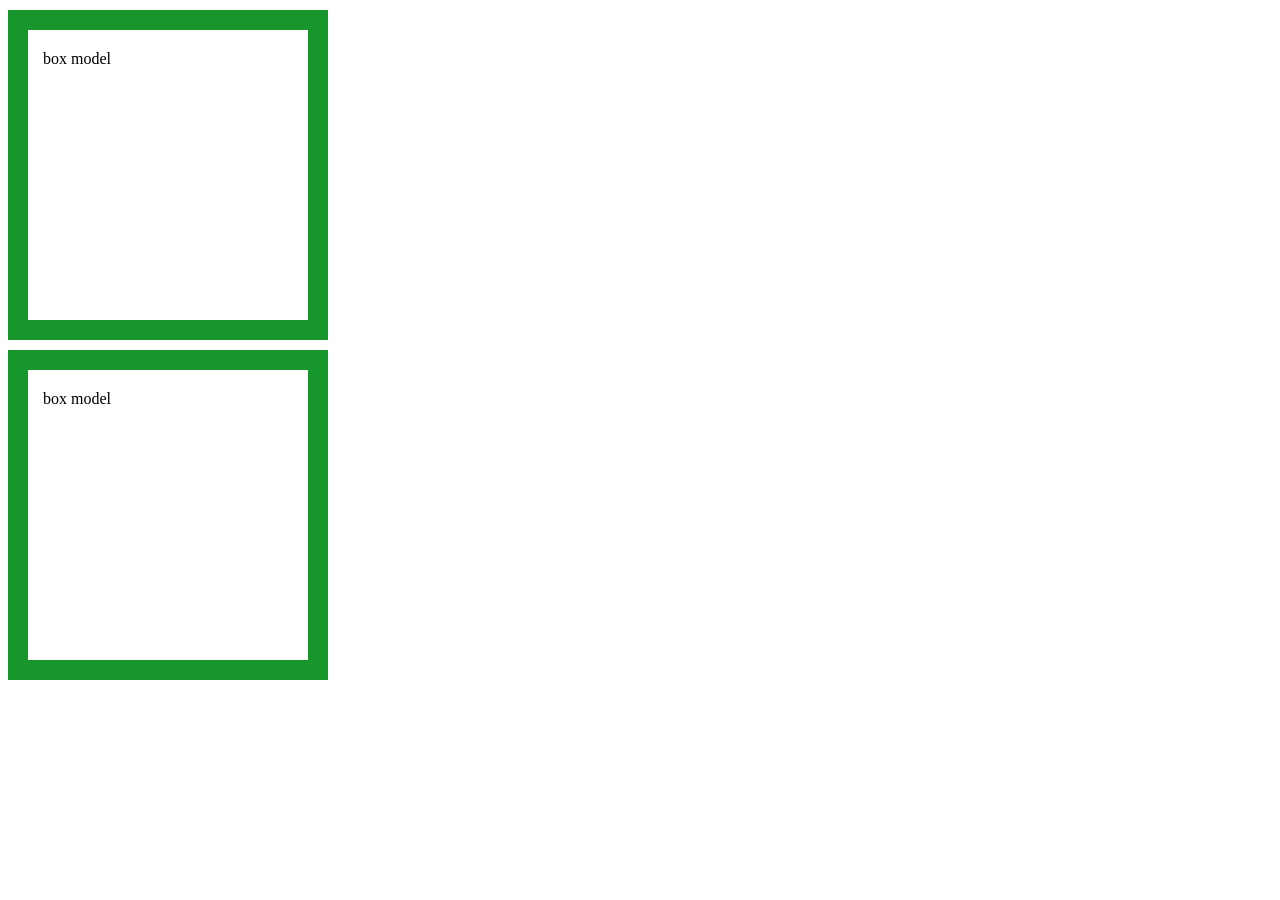
==== index.html @ b976aaac "boxmodel" ====
<!DOCTYPE html>
<html lang="en">
<head>
    <meta charset="UTF-8">
    <meta name="viewport" content="width=device-width, initial-scale=1.0">
    <title>box model to css</title>
    <link rel="stylesheet" href="style.css">
</head>
<body>
     
         <div class="box1">box model</div>
         <div class="box2">box model</div>
  
</body>
</html>
---- style.css ----
*{    /* body */
    margin: 0;
    padding: 0;
}

#box2{
    padding-bottom: 50px;
    
}
div{
    border: 20px solid #17962c;
    padding: 20px 15px 20px 15px ;
    /* padding-top: 20px;
    padding-right: 15px;
    padding-bottom: 20px;
    padding-left: 15px; */
    margin: 10px 8px 10px 8px;
    /* margin-top: auto;
    margin-right: auto;
    margin-bottom: auto;
    margin-left: auto;
    */
    width: 250px;
    height: 250px;
}
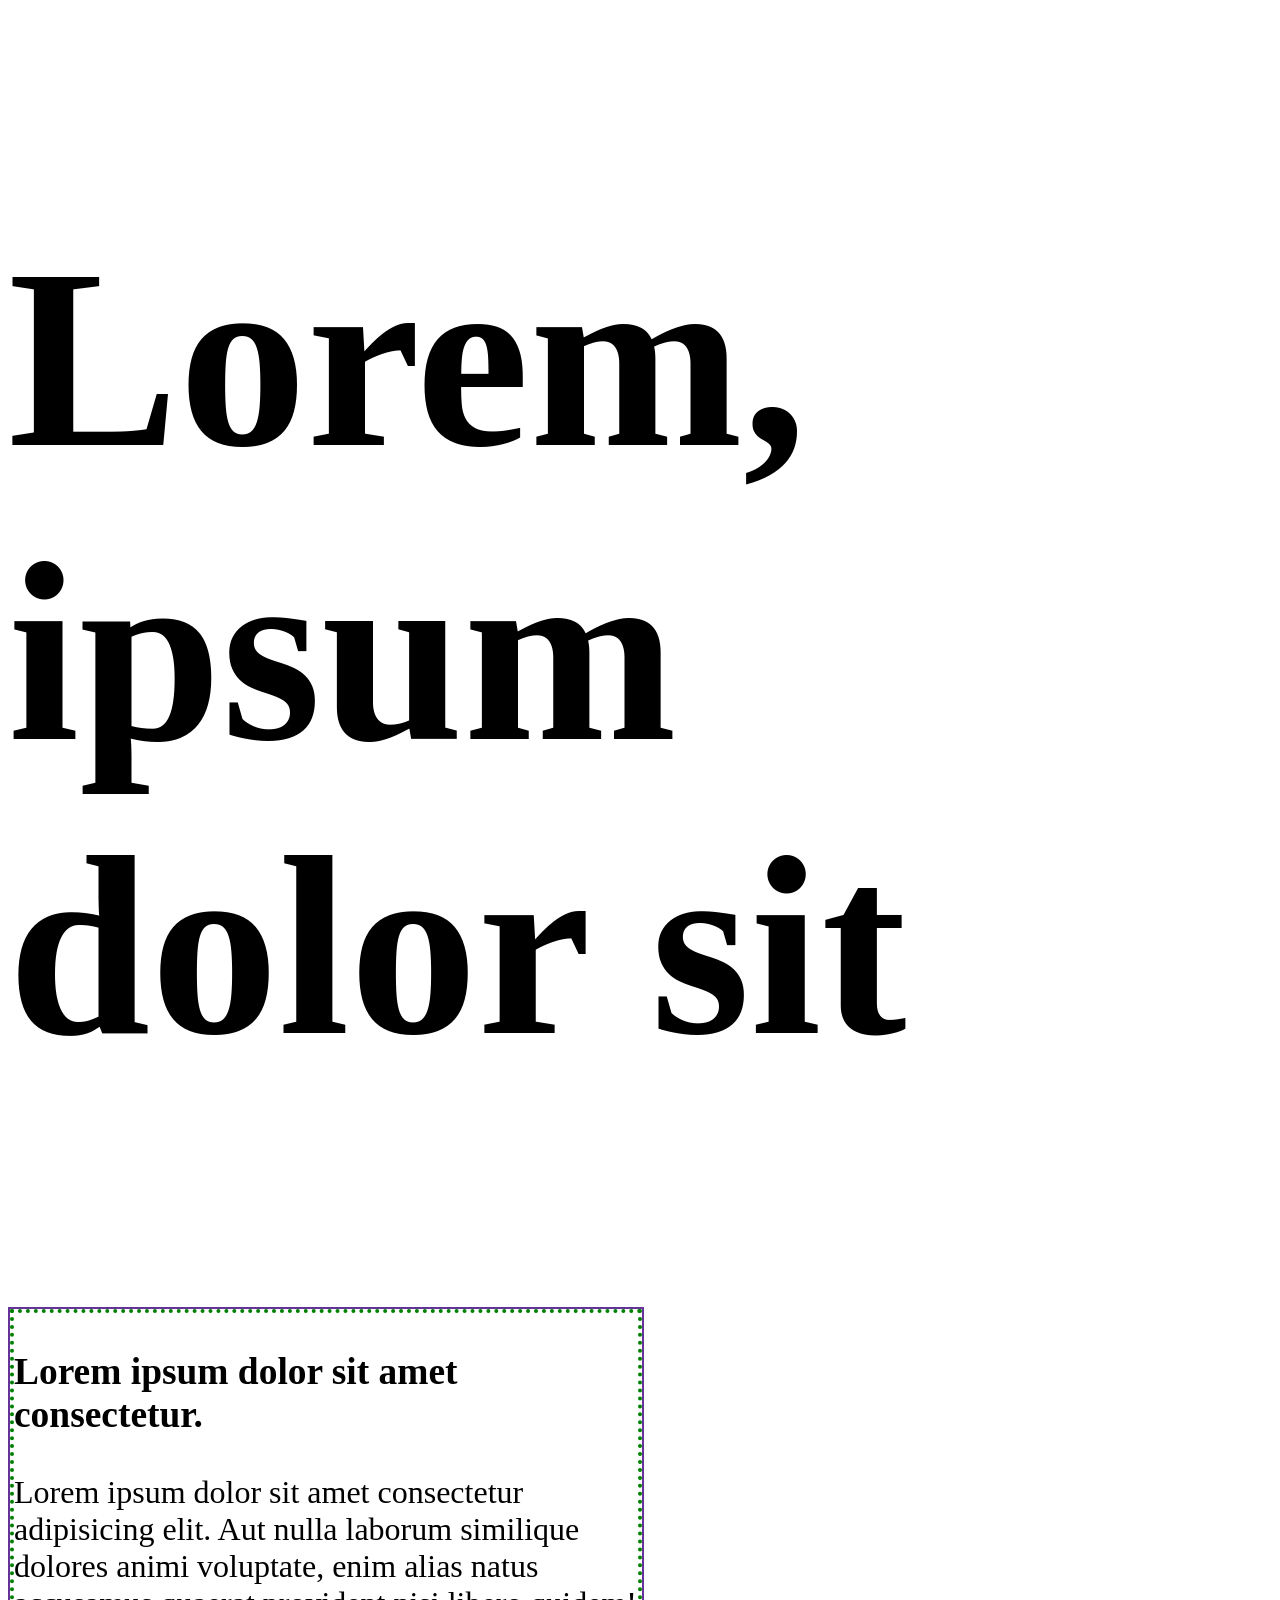
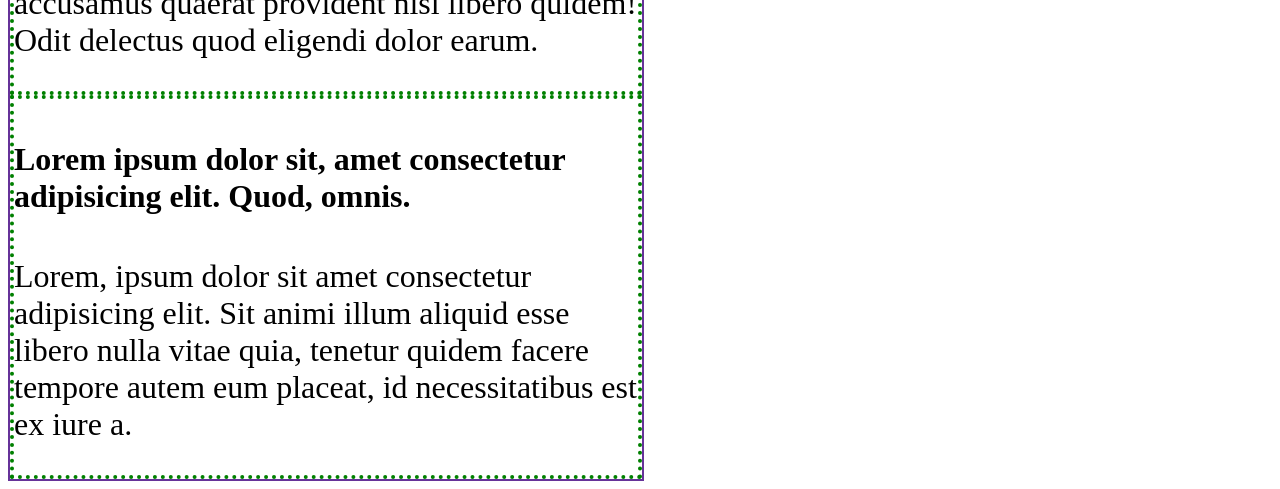
==== commit 41e144a2: "Add files via upload" ====
--- a/index.html
+++ b/index.html
@@ -3,13 +3,32 @@
 <head>
     <meta charset="UTF-8">
     <meta name="viewport" content="width=device-width, initial-scale=1.0">
-    <title>box model to css</title>
+    <title>unit to css </title>
     <link rel="stylesheet" href="style.css">
 </head>
 <body>
-     
-         <div class="box1">box model</div>
-         <div class="box2">box model</div>
-  
+    <header>
+        <h2>Lorem, ipsum dolor sit </h2>
+    </header>
+    <main>
+        <section>
+            <h3>Lorem ipsum dolor sit amet consectetur.</h3>
+            <p>Lorem ipsum dolor sit amet consectetur adipisicing elit. Aut 
+                nulla laborum similique dolores animi voluptate, enim alias
+                 natus accusamus quaerat provident nisi libero quidem! Odit 
+                 delectus quod eligendi dolor earum.</p>
+        </section>
+        <section>
+            <h4>
+                Lorem ipsum dolor sit, amet consectetur adipisicing elit. Quod, omnis.
+            </h4>
+            <p>
+                Lorem, ipsum dolor sit amet consectetur adipisicing elit. Sit 
+                animi illum aliquid esse libero nulla vitae quia, tenetur quidem
+                 facere tempore autem eum placeat, id necessitatibus est ex iure a.
+            </p>
+        </section>
+    </main>
+    
 </body>
 </html>
--- a/style.css
+++ b/style.css
@@ -1,25 +1,29 @@
-*{    /* body */
-    margin: 0;
-    padding: 0;
+main{
+    border: 2px solid rebeccapurple;
+      /* border-radius: 5px; */
+      width: 50%;
+      /* %, vw(view width) , vh(view width) , px (pixxels) em, rem  */
+
+      /* width: 50vw; */
 }
 
-#box2{
-    padding-bottom: 50px;
-    
+/* html {
+    font-size: 1em;
+} */
+section{
+    border: 4px dotted green;
+    /* height: 150vh; */
+    width: 70;
 }
-div{
-    border: 20px solid #17962c;
-    padding: 20px 15px 20px 15px ;
-    /* padding-top: 20px;
-    padding-right: 15px;
-    padding-bottom: 20px;
-    padding-left: 15px; */
-    margin: 10px 8px 10px 8px;
-    /* margin-top: auto;
-    margin-right: auto;
-    margin-bottom: auto;
-    margin-left: auto;
-    */
-    width: 250px;
-    height: 250px;
+
+body{
+    font-size: 2em;
+}
+header{
+    font-size: 2em;
+}
+
+h2{
+    /* font-size: 30px; */
+    font-size: 4em;
 }
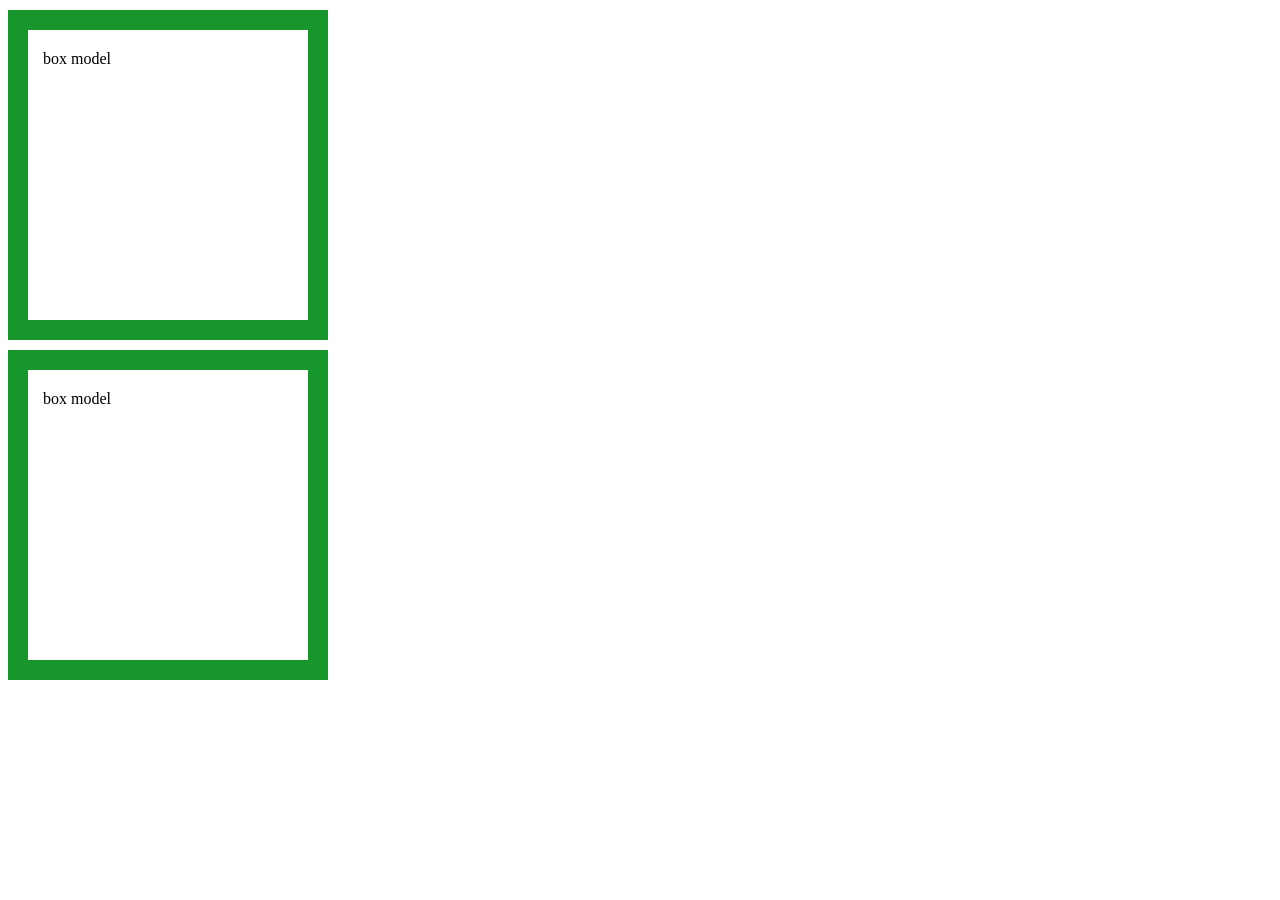
==== commit 3f266f6a: "Add files via upload" ====
--- a/index.html
+++ b/index.html
@@ -3,32 +3,13 @@
 <head>
     <meta charset="UTF-8">
     <meta name="viewport" content="width=device-width, initial-scale=1.0">
-    <title>unit to css </title>
+    <title>box model to css</title>
     <link rel="stylesheet" href="style.css">
 </head>
 <body>
-    <header>
-        <h2>Lorem, ipsum dolor sit </h2>
-    </header>
-    <main>
-        <section>
-            <h3>Lorem ipsum dolor sit amet consectetur.</h3>
-            <p>Lorem ipsum dolor sit amet consectetur adipisicing elit. Aut 
-                nulla laborum similique dolores animi voluptate, enim alias
-                 natus accusamus quaerat provident nisi libero quidem! Odit 
-                 delectus quod eligendi dolor earum.</p>
-        </section>
-        <section>
-            <h4>
-                Lorem ipsum dolor sit, amet consectetur adipisicing elit. Quod, omnis.
-            </h4>
-            <p>
-                Lorem, ipsum dolor sit amet consectetur adipisicing elit. Sit 
-                animi illum aliquid esse libero nulla vitae quia, tenetur quidem
-                 facere tempore autem eum placeat, id necessitatibus est ex iure a.
-            </p>
-        </section>
-    </main>
-    
+     
+         <div class="box1">box model</div>
+         <div class="box2">box model</div>
+  
 </body>
 </html>
--- a/style.css
+++ b/style.css
@@ -1,29 +1,25 @@
-main{
-    border: 2px solid rebeccapurple;
-      /* border-radius: 5px; */
-      width: 50%;
-      /* %, vw(view width) , vh(view width) , px (pixxels) em, rem  */
-
-      /* width: 50vw; */
+*{    /* body */
+    margin: 0;
+    padding: 0;
 }
 
-/* html {
-    font-size: 1em;
-} */
-section{
-    border: 4px dotted green;
-    /* height: 150vh; */
-    width: 70;
+#box2{
+    padding-bottom: 50px;
+    
 }
-
-body{
-    font-size: 2em;
-}
-header{
-    font-size: 2em;
-}
-
-h2{
-    /* font-size: 30px; */
-    font-size: 4em;
+div{
+    border: 20px solid #17962c;
+    padding: 20px 15px 20px 15px ;
+    /* padding-top: 20px;
+    padding-right: 15px;
+    padding-bottom: 20px;
+    padding-left: 15px; */
+    margin: 10px 8px 10px 8px;
+    /* margin-top: auto;
+    margin-right: auto;
+    margin-bottom: auto;
+    margin-left: auto;
+    */
+    width: 250px;
+    height: 250px;
 }
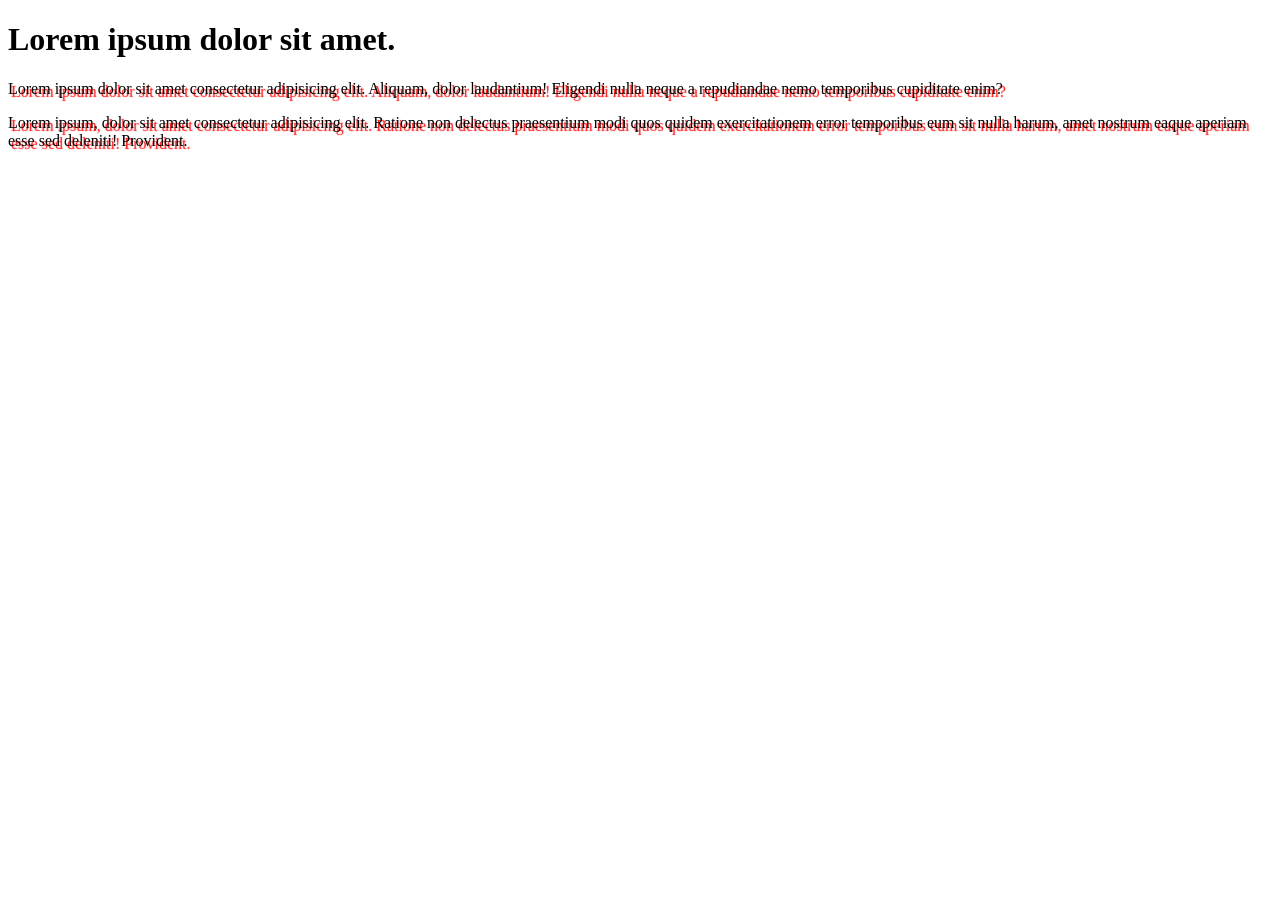
==== commit 0ee5c3eb: "Add files via upload" ====
--- a/index.html
+++ b/index.html
@@ -3,13 +3,21 @@
 <head>
     <meta charset="UTF-8">
     <meta name="viewport" content="width=device-width, initial-scale=1.0">
-    <title>box model to css</title>
+    <title>text and font in css</title>
     <link rel="stylesheet" href="style.css">
 </head>
 <body>
-     
-         <div class="box1">box model</div>
-         <div class="box2">box model</div>
-  
+    <h1>Lorem ipsum dolor sit amet.</h1>
+    <p>Lorem ipsum dolor sit amet consectetur adipisicing elit. 
+        Aliquam, dolor laudantium! Eligendi nulla neque a repudiandae 
+        nemo temporibus cupiditate enim?
+    </p>
+    <p>
+        Lorem ipsum, dolor sit amet consectetur adipisicing elit.
+         Ratione non delectus praesentium modi quos quidem exercitationem
+          error temporibus eum sit nulla harum, amet nostrum eaque aperiam
+           esse sed deleniti! Provident.
+    </p>
+
 </body>
 </html>
--- a/style.css
+++ b/style.css
@@ -1,25 +1,20 @@
-*{    /* body */
-    margin: 0;
-    padding: 0;
+h1{
+    /* color: brown;
+    background-color: green;
+    text-decoration: underline;
+    text-decoration-style: wavy;
+    text-decoration-color: red; */
+     font-size: 'times new roman' curive;
 }
 
-#box2{
-    padding-bottom: 50px;
-    
-}
-div{
-    border: 20px solid #17962c;
-    padding: 20px 15px 20px 15px ;
-    /* padding-top: 20px;
-    padding-right: 15px;
-    padding-bottom: 20px;
-    padding-left: 15px; */
-    margin: 10px 8px 10px 8px;
-    /* margin-top: auto;
-    margin-right: auto;
-    margin-bottom: auto;
-    margin-left: auto;
-    */
-    width: 250px;
-    height: 250px;
+p{
+    /* text-align: justify;
+    text-indent: 80px;
+    text-align: justify;
+    text-indent: 80px;
+    line-height: 1.2rem;
+    word-spacing: 10px;
+    color: transparent;*/
+    text-shadow: 3px 3px 1px red;
+ 
 }
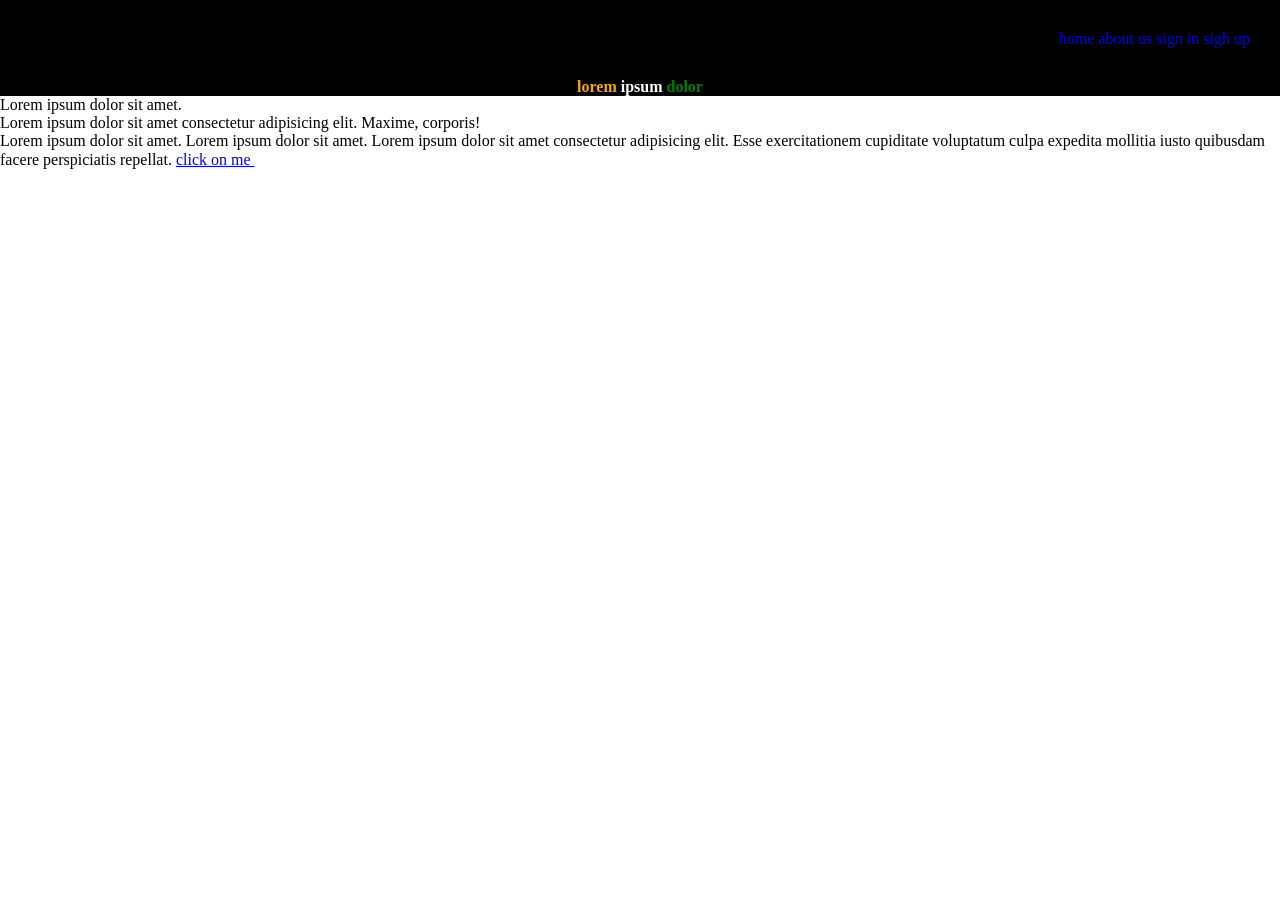
==== commit a42ebed5: "display in css" ====
--- a/index.html
+++ b/index.html
@@ -3,21 +3,40 @@
 <head>
     <meta charset="UTF-8">
     <meta name="viewport" content="width=device-width, initial-scale=1.0">
-    <title>text and font in css</title>
+    <title>display in css</title>
     <link rel="stylesheet" href="style.css">
 </head>
 <body>
-    <h1>Lorem ipsum dolor sit amet.</h1>
-    <p>Lorem ipsum dolor sit amet consectetur adipisicing elit. 
-        Aliquam, dolor laudantium! Eligendi nulla neque a repudiandae 
-        nemo temporibus cupiditate enim?
-    </p>
-    <p>
-        Lorem ipsum, dolor sit amet consectetur adipisicing elit.
-         Ratione non delectus praesentium modi quos quidem exercitationem
-          error temporibus eum sit nulla harum, amet nostrum eaque aperiam
-           esse sed deleniti! Provident.
-    </p>
+    <!-- >>inline(span, a)
+         >>block(p, h1-h6, div, form, ul, ol, ;li)
+         >>inline-block(img)
+         >>none 
+         >>flex
+         >>grid-->
+    <nav>
+        <ul>
+            <li><a href="#">home</a></li>
+            <li><a href="#">about us</a></li>
+            <li><a href="#">sign in </a></li>
+            <li><a href="#">sigh up</a></li>
+        </ul>
+    </nav>
+   
+         <h4 style="background-color: black;">
+         <span style="color: orange;">lorem</span>
+         <span style="color:white ;">ipsum</span>
+         <span style="color: green ;">dolor</span>
+         </h4>
 
+     <P>Lorem ipsum dolor sit amet.</P>
+     <p>Lorem ipsum dolor sit amet consectetur adipisicing elit. Maxime, corporis!</p>
+     
+     <span>Lorem ipsum dolor sit amet.</span>
+     <span>Lorem ipsum dolor sit amet.</span>
+     <span>Lorem ipsum dolor sit amet consectetur adipisicing elit. Esse exercitationem cupiditate voluptatum culpa expedita mollitia iusto quibusdam facere
+         perspiciatis repellat.</span>
+
+         <a href="#">click on me </a>
+         <img src="https://encrypted-tbn3.gstatic.com/shopping?q=tbn:ANd9GcTtka2bIY0deYUrbunjrTzUfgSE8QB1KBvwVsEuZNY7obZPNRtrLDMXvcHGJs_mHlbYKbbfalPqrFdqMcckugTk0v1UKjcnDo92RFcINVUMNPlC85c9SfWTag" alt="">
 </body>
-</html>+</html> 
--- a/style.css
+++ b/style.css
@@ -1,20 +1,42 @@
-h1{
-    /* color: brown;
-    background-color: green;
-    text-decoration: underline;
-    text-decoration-style: wavy;
-    text-decoration-color: red; */
-     font-size: 'times new roman' curive;
+*{
+    /* border: 1px solid green; */
+    margin: 0;
+    padding: 0;
+    box-sizing: border-box;
+}
+p{
+   /* width: 60%; */
+   display: block;
+}
+/* a{
+    width: 60%;
+    display: block;
+    height: 125px;
+} */
+ h4{
+    text-align: center;
+ }
+img{
+    height: 15px;
+    width: 20px;
+    display: inline-block;
+}
+ul{
+  list-style: none;
+  text-align: right;
+  background-color: black;
+  padding: 30px;
 }
 
-p{
-    /* text-align: justify;
-    text-indent: 80px;
-    text-align: justify;
-    text-indent: 80px;
-    line-height: 1.2rem;
-    word-spacing: 10px;
-    color: transparent;*/
-    text-shadow: 3px 3px 1px red;
- 
-}+ul > li > a {
+    /* color: white; */
+    text-decoration: none;
+}
+
+li{
+    display: inline-block;
+    
+}
+li>a:hover{
+    color: aliceblue;
+}
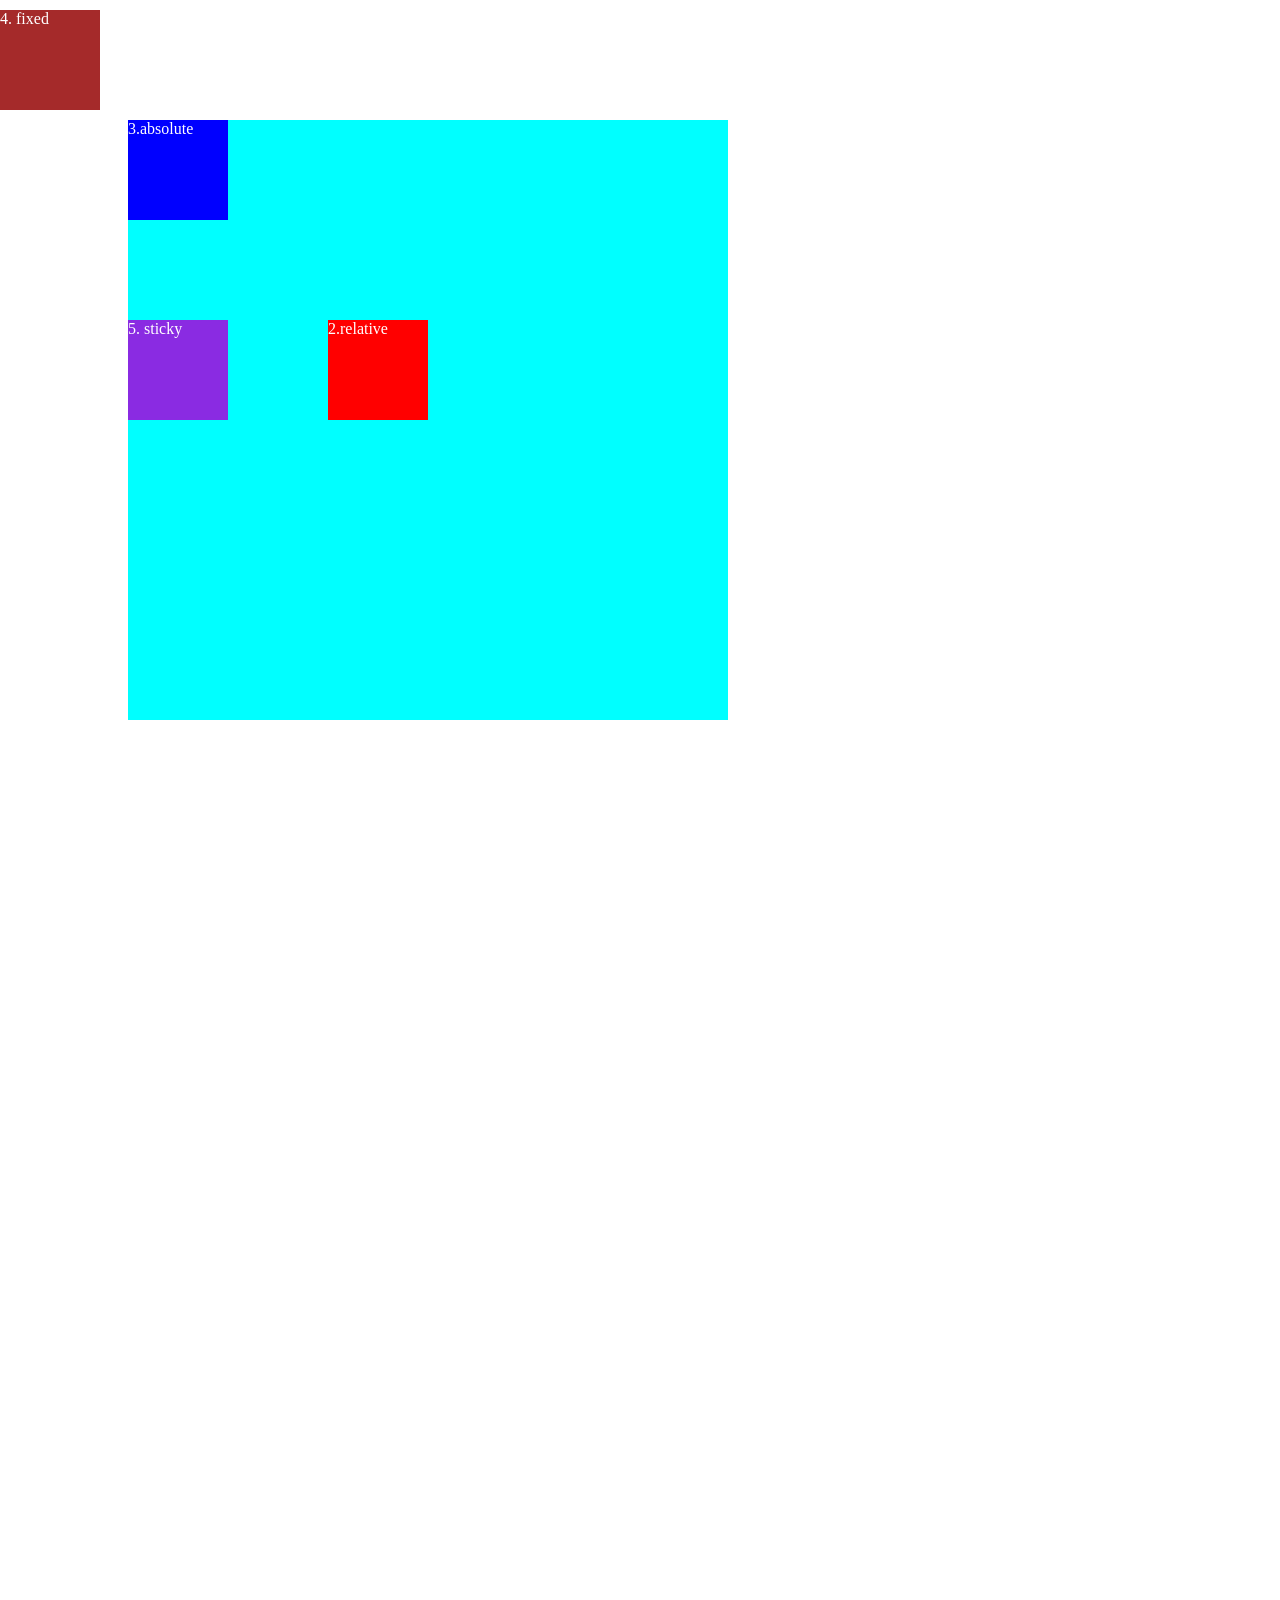
==== commit f3909379: "position in css" ====
--- a/index.html
+++ b/index.html
@@ -3,40 +3,17 @@
 <head>
     <meta charset="UTF-8">
     <meta name="viewport" content="width=device-width, initial-scale=1.0">
-    <title>display in css</title>
+    <title>position in css</title>
     <link rel="stylesheet" href="style.css">
 </head>
 <body>
-    <!-- >>inline(span, a)
-         >>block(p, h1-h6, div, form, ul, ol, ;li)
-         >>inline-block(img)
-         >>none 
-         >>flex
-         >>grid-->
-    <nav>
-        <ul>
-            <li><a href="#">home</a></li>
-            <li><a href="#">about us</a></li>
-            <li><a href="#">sign in </a></li>
-            <li><a href="#">sigh up</a></li>
-        </ul>
-    </nav>
-   
-         <h4 style="background-color: black;">
-         <span style="color: orange;">lorem</span>
-         <span style="color:white ;">ipsum</span>
-         <span style="color: green ;">dolor</span>
-         </h4>
-
-     <P>Lorem ipsum dolor sit amet.</P>
-     <p>Lorem ipsum dolor sit amet consectetur adipisicing elit. Maxime, corporis!</p>
-     
-     <span>Lorem ipsum dolor sit amet.</span>
-     <span>Lorem ipsum dolor sit amet.</span>
-     <span>Lorem ipsum dolor sit amet consectetur adipisicing elit. Esse exercitationem cupiditate voluptatum culpa expedita mollitia iusto quibusdam facere
-         perspiciatis repellat.</span>
-
-         <a href="#">click on me </a>
-         <img src="https://encrypted-tbn3.gstatic.com/shopping?q=tbn:ANd9GcTtka2bIY0deYUrbunjrTzUfgSE8QB1KBvwVsEuZNY7obZPNRtrLDMXvcHGJs_mHlbYKbbfalPqrFdqMcckugTk0v1UKjcnDo92RFcINVUMNPlC85c9SfWTag" alt="">
+    <div class="containar">
+        <div class="box static">1. static</div>
+        <div class="box rel">2.relative</div>
+        <div class="box abs">3.absolute</div>
+        <div class="box fix">4. fixed</div>
+        <div class="box sti">5. sticky</div>
+    </div>
+    <div class="blankspace"></div>
 </body>
-</html> +</html>
--- a/style.css
+++ b/style.css
@@ -1,42 +1,57 @@
-*{
-    /* border: 1px solid green; */
-    margin: 0;
-    padding: 0;
-    box-sizing: border-box;
-}
-p{
-   /* width: 60%; */
-   display: block;
-}
-/* a{
-    width: 60%;
-    display: block;
-    height: 125px;
-} */
- h4{
-    text-align: center;
- }
-img{
-    height: 15px;
-    width: 20px;
-    display: inline-block;
-}
-ul{
-  list-style: none;
-  text-align: right;
-  background-color: black;
-  padding: 30px;
+.containar{
+    width: 600px;
+    height: 600px;
+    background-color: aqua;
+    margin: 120px;
+    position: relative;
 }
 
-ul > li > a {
-    /* color: white; */
-    text-decoration: none;
+.box{
+    color: white;
+    width: 100px;
+    height: 100px;
+
+}
+ 
+.static{
+    position: static;
+    background-color: greenyellow;
+
 }
 
-li{
-    display: inline-block;
-    
+.rel{
+    position: relative;
+    background-color: red;
+    /* top: 50px;
+    left: -100px;
+    right: 100px; */
+    top: 100px;
+    left: 200px;
 }
-li>a:hover{
-    color: aliceblue;
+
+.abs{
+    background-color: blue;
+    position: absolute;
+    top: 0;
+    left: 0;
 }
+.fix{
+    background-color: brown;
+    /* z-index: 5; */
+    position: fixed;
+    top: 10px;
+    left: 0;
+    z-index: 3;
+
+
+}
+
+.sti{
+    background-color: blueviolet;
+    position: sticky;
+    top: 300px;
+}
+
+.blankspace{
+    height: 400vh;
+}
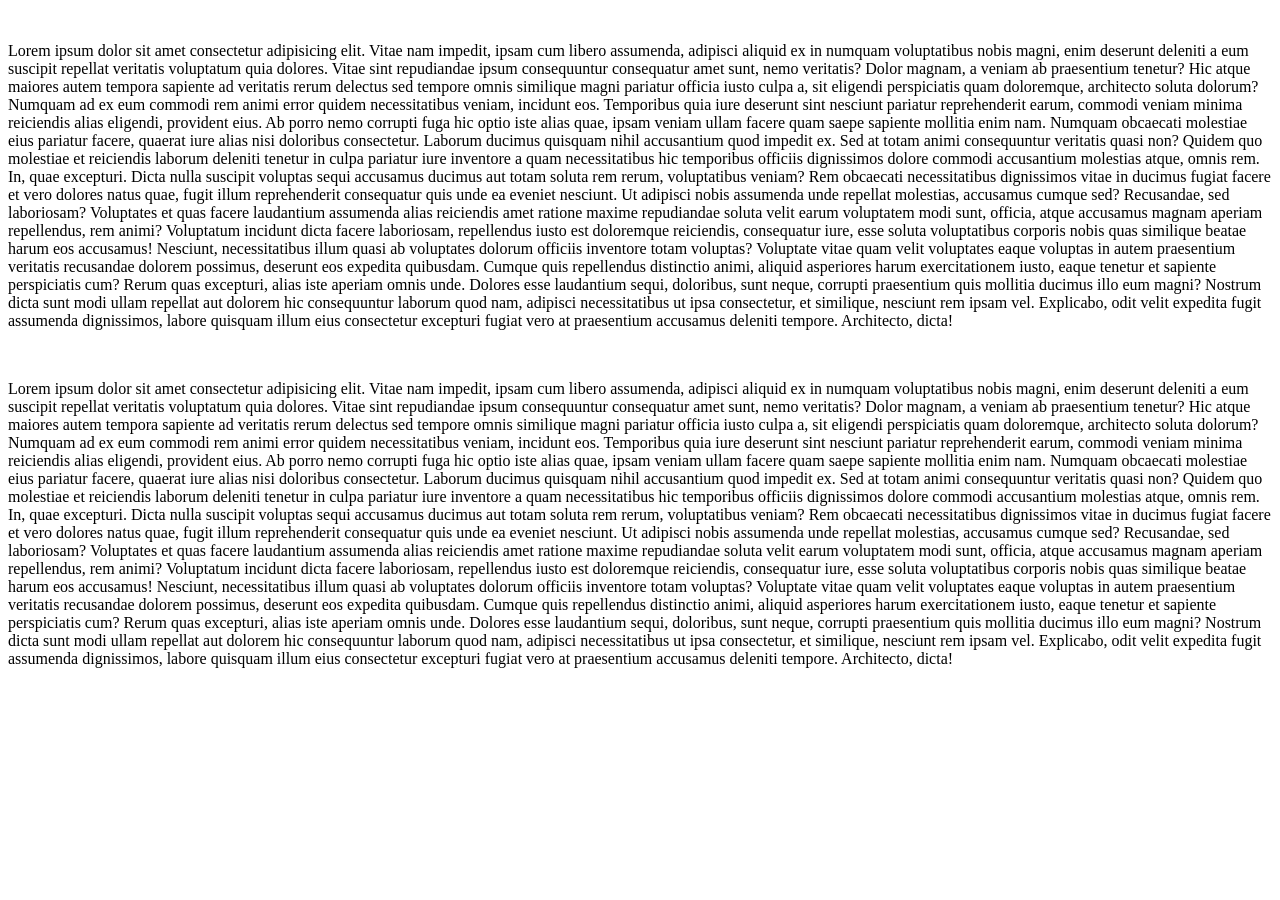
==== commit 8f40839b: "Add files via upload" ====
--- a/index.html
+++ b/index.html
@@ -3,17 +3,19 @@
 <head>
     <meta charset="UTF-8">
     <meta name="viewport" content="width=device-width, initial-scale=1.0">
-    <title>position in css</title>
-    <link rel="stylesheet" href="style.css">
+    <title>overflow, float and clear in css</title>
 </head>
 <body>
-    <div class="containar">
-        <div class="box static">1. static</div>
-        <div class="box rel">2.relative</div>
-        <div class="box abs">3.absolute</div>
-        <div class="box fix">4. fixed</div>
-        <div class="box sti">5. sticky</div>
-    </div>
-    <div class="blankspace"></div>
+    <!-- overflow: visible, (default), hidden, scroll, auto   -->
+     <!-- float: left, right, none, inherit -->
+      <!-- clear: left, right, both, none , inherit -->
+    <div class="container"></div>
+      <div class="subcontainer">
+       <img class="img1" src="https://img.freepik.com/free-vector/illustration-gallery-icon_53876-27002.jpg" alt="">
+       <p>Lorem ipsum dolor sit amet consectetur adipisicing elit. Vitae nam impedit, ipsam cum libero assumenda, adipisci aliquid ex in numquam voluptatibus nobis magni, enim deserunt deleniti a eum suscipit repellat veritatis voluptatum quia dolores. Vitae sint repudiandae ipsum consequuntur consequatur amet sunt, nemo veritatis? Dolor magnam, a veniam ab praesentium tenetur? Hic atque maiores autem tempora sapiente ad veritatis rerum delectus sed tempore omnis similique magni pariatur officia iusto culpa a, sit eligendi perspiciatis quam doloremque, architecto soluta dolorum? Numquam ad ex eum commodi rem animi error quidem necessitatibus veniam, incidunt eos. Temporibus quia iure deserunt sint nesciunt pariatur reprehenderit earum, commodi veniam minima reiciendis alias eligendi, provident eius. Ab porro nemo corrupti fuga hic optio iste alias quae, ipsam veniam ullam facere quam saepe sapiente mollitia enim nam. Numquam obcaecati molestiae eius pariatur facere, quaerat iure alias nisi doloribus consectetur. Laborum ducimus quisquam nihil accusantium quod impedit ex. Sed at totam animi consequuntur veritatis quasi non? Quidem quo molestiae et reiciendis laborum deleniti tenetur in culpa pariatur iure inventore a quam necessitatibus hic temporibus officiis dignissimos dolore commodi accusantium molestias atque, omnis rem. In, quae excepturi. Dicta nulla suscipit voluptas sequi accusamus ducimus aut totam soluta rem rerum, voluptatibus veniam? Rem obcaecati necessitatibus dignissimos vitae in ducimus fugiat facere et vero dolores natus quae, fugit illum reprehenderit consequatur quis unde ea eveniet nesciunt. Ut adipisci nobis assumenda unde repellat molestias, accusamus cumque sed? Recusandae, sed laboriosam? Voluptates et quas facere laudantium assumenda alias reiciendis amet ratione maxime repudiandae soluta velit earum voluptatem modi sunt, officia, atque accusamus magnam aperiam repellendus, rem animi? Voluptatum incidunt dicta facere laboriosam, repellendus iusto est doloremque reiciendis, consequatur iure, esse soluta voluptatibus corporis nobis quas similique beatae harum eos accusamus! Nesciunt, necessitatibus illum quasi ab voluptates dolorum officiis inventore totam voluptas? Voluptate vitae quam velit voluptates eaque voluptas in autem praesentium veritatis recusandae dolorem possimus, deserunt eos expedita quibusdam. Cumque quis repellendus distinctio animi, aliquid asperiores harum exercitationem iusto, eaque tenetur et sapiente perspiciatis cum? Rerum quas excepturi, alias iste aperiam omnis unde. Dolores esse laudantium sequi, doloribus, sunt neque, corrupti praesentium quis mollitia ducimus illo eum magni? Nostrum dicta sunt modi ullam repellat aut dolorem hic consequuntur laborum quod nam, adipisci necessitatibus ut ipsa consectetur, et similique, nesciunt rem ipsam vel. Explicabo, odit velit expedita fugit assumenda dignissimos, labore quisquam illum eius consectetur excepturi fugiat vero at praesentium accusamus deleniti tempore. Architecto, dicta!</p>
+      </div>
+       <img class="img2" src="https://img.freepik.com/free-vector/illustration-gallery-icon_53876-27002.jpg" alt="">
+       <p>Lorem ipsum dolor sit amet consectetur adipisicing elit. Vitae nam impedit, ipsam cum libero assumenda, adipisci aliquid ex in numquam voluptatibus nobis magni, enim deserunt deleniti a eum suscipit repellat veritatis voluptatum quia dolores. Vitae sint repudiandae ipsum consequuntur consequatur amet sunt, nemo veritatis? Dolor magnam, a veniam ab praesentium tenetur? Hic atque maiores autem tempora sapiente ad veritatis rerum delectus sed tempore omnis similique magni pariatur officia iusto culpa a, sit eligendi perspiciatis quam doloremque, architecto soluta dolorum? Numquam ad ex eum commodi rem animi error quidem necessitatibus veniam, incidunt eos. Temporibus quia iure deserunt sint nesciunt pariatur reprehenderit earum, commodi veniam minima reiciendis alias eligendi, provident eius. Ab porro nemo corrupti fuga hic optio iste alias quae, ipsam veniam ullam facere quam saepe sapiente mollitia enim nam. Numquam obcaecati molestiae eius pariatur facere, quaerat iure alias nisi doloribus consectetur. Laborum ducimus quisquam nihil accusantium quod impedit ex. Sed at totam animi consequuntur veritatis quasi non? Quidem quo molestiae et reiciendis laborum deleniti tenetur in culpa pariatur iure inventore a quam necessitatibus hic temporibus officiis dignissimos dolore commodi accusantium molestias atque, omnis rem. In, quae excepturi. Dicta nulla suscipit voluptas sequi accusamus ducimus aut totam soluta rem rerum, voluptatibus veniam? Rem obcaecati necessitatibus dignissimos vitae in ducimus fugiat facere et vero dolores natus quae, fugit illum reprehenderit consequatur quis unde ea eveniet nesciunt. Ut adipisci nobis assumenda unde repellat molestias, accusamus cumque sed? Recusandae, sed laboriosam? Voluptates et quas facere laudantium assumenda alias reiciendis amet ratione maxime repudiandae soluta velit earum voluptatem modi sunt, officia, atque accusamus magnam aperiam repellendus, rem animi? Voluptatum incidunt dicta facere laboriosam, repellendus iusto est doloremque reiciendis, consequatur iure, esse soluta voluptatibus corporis nobis quas similique beatae harum eos accusamus! Nesciunt, necessitatibus illum quasi ab voluptates dolorum officiis inventore totam voluptas? Voluptate vitae quam velit voluptates eaque voluptas in autem praesentium veritatis recusandae dolorem possimus, deserunt eos expedita quibusdam. Cumque quis repellendus distinctio animi, aliquid asperiores harum exercitationem iusto, eaque tenetur et sapiente perspiciatis cum? Rerum quas excepturi, alias iste aperiam omnis unde. Dolores esse laudantium sequi, doloribus, sunt neque, corrupti praesentium quis mollitia ducimus illo eum magni? Nostrum dicta sunt modi ullam repellat aut dolorem hic consequuntur laborum quod nam, adipisci necessitatibus ut ipsa consectetur, et similique, nesciunt rem ipsam vel. Explicabo, odit velit expedita fugit assumenda dignissimos, labore quisquam illum eius consectetur excepturi fugiat vero at praesentium accusamus deleniti tempore. Architecto, dicta!</p>
+      </div>
 </body>
 </html>
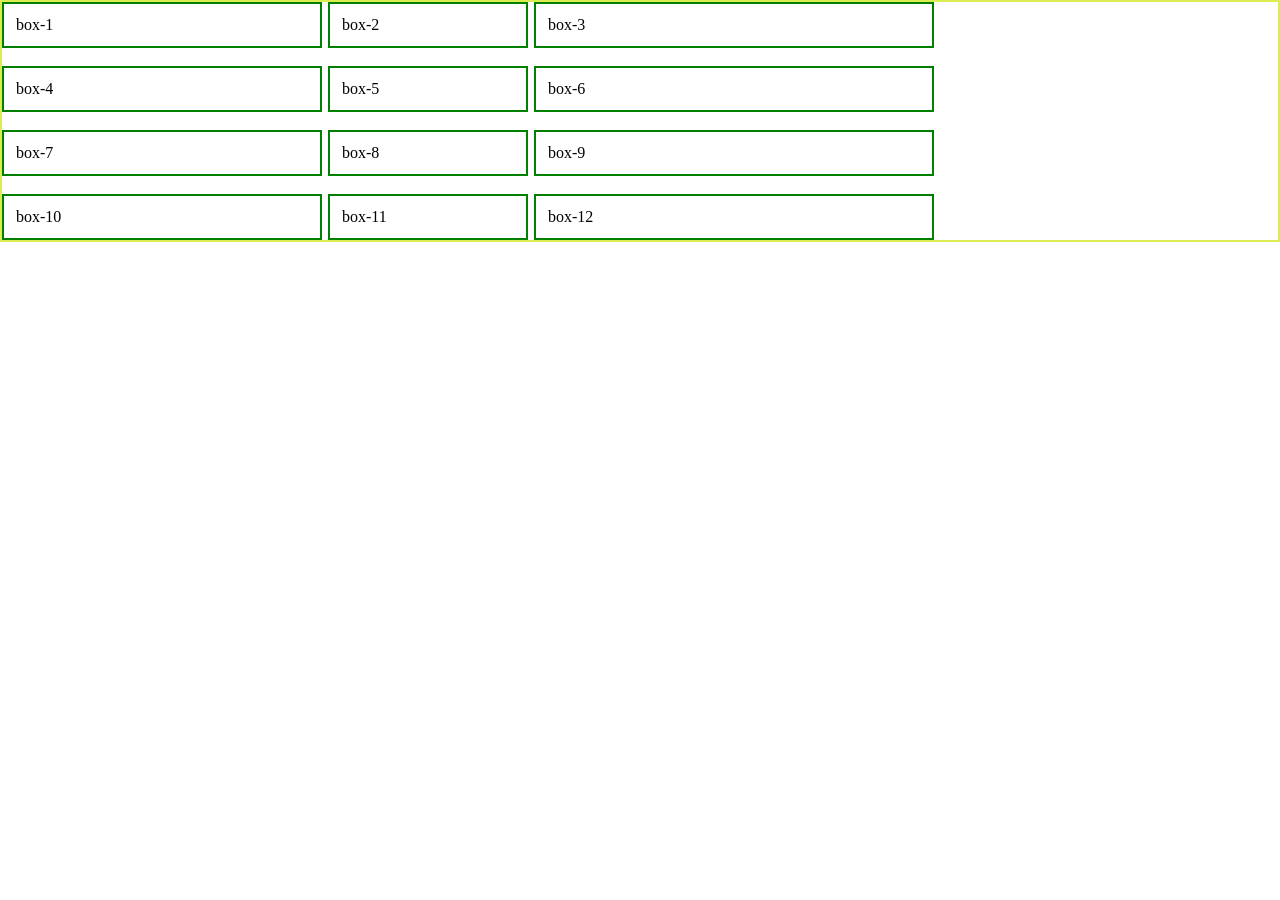
==== commit f2c6bd76: "Add files via upload" ====
--- a/index.html
+++ b/index.html
@@ -3,19 +3,23 @@
 <head>
     <meta charset="UTF-8">
     <meta name="viewport" content="width=device-width, initial-scale=1.0">
-    <title>overflow, float and clear in css</title>
+    <title>Document</title>
+    <link rel="stylesheet" href="style.css">
 </head>
 <body>
-    <!-- overflow: visible, (default), hidden, scroll, auto   -->
-     <!-- float: left, right, none, inherit -->
-      <!-- clear: left, right, both, none , inherit -->
-    <div class="container"></div>
-      <div class="subcontainer">
-       <img class="img1" src="https://img.freepik.com/free-vector/illustration-gallery-icon_53876-27002.jpg" alt="">
-       <p>Lorem ipsum dolor sit amet consectetur adipisicing elit. Vitae nam impedit, ipsam cum libero assumenda, adipisci aliquid ex in numquam voluptatibus nobis magni, enim deserunt deleniti a eum suscipit repellat veritatis voluptatum quia dolores. Vitae sint repudiandae ipsum consequuntur consequatur amet sunt, nemo veritatis? Dolor magnam, a veniam ab praesentium tenetur? Hic atque maiores autem tempora sapiente ad veritatis rerum delectus sed tempore omnis similique magni pariatur officia iusto culpa a, sit eligendi perspiciatis quam doloremque, architecto soluta dolorum? Numquam ad ex eum commodi rem animi error quidem necessitatibus veniam, incidunt eos. Temporibus quia iure deserunt sint nesciunt pariatur reprehenderit earum, commodi veniam minima reiciendis alias eligendi, provident eius. Ab porro nemo corrupti fuga hic optio iste alias quae, ipsam veniam ullam facere quam saepe sapiente mollitia enim nam. Numquam obcaecati molestiae eius pariatur facere, quaerat iure alias nisi doloribus consectetur. Laborum ducimus quisquam nihil accusantium quod impedit ex. Sed at totam animi consequuntur veritatis quasi non? Quidem quo molestiae et reiciendis laborum deleniti tenetur in culpa pariatur iure inventore a quam necessitatibus hic temporibus officiis dignissimos dolore commodi accusantium molestias atque, omnis rem. In, quae excepturi. Dicta nulla suscipit voluptas sequi accusamus ducimus aut totam soluta rem rerum, voluptatibus veniam? Rem obcaecati necessitatibus dignissimos vitae in ducimus fugiat facere et vero dolores natus quae, fugit illum reprehenderit consequatur quis unde ea eveniet nesciunt. Ut adipisci nobis assumenda unde repellat molestias, accusamus cumque sed? Recusandae, sed laboriosam? Voluptates et quas facere laudantium assumenda alias reiciendis amet ratione maxime repudiandae soluta velit earum voluptatem modi sunt, officia, atque accusamus magnam aperiam repellendus, rem animi? Voluptatum incidunt dicta facere laboriosam, repellendus iusto est doloremque reiciendis, consequatur iure, esse soluta voluptatibus corporis nobis quas similique beatae harum eos accusamus! Nesciunt, necessitatibus illum quasi ab voluptates dolorum officiis inventore totam voluptas? Voluptate vitae quam velit voluptates eaque voluptas in autem praesentium veritatis recusandae dolorem possimus, deserunt eos expedita quibusdam. Cumque quis repellendus distinctio animi, aliquid asperiores harum exercitationem iusto, eaque tenetur et sapiente perspiciatis cum? Rerum quas excepturi, alias iste aperiam omnis unde. Dolores esse laudantium sequi, doloribus, sunt neque, corrupti praesentium quis mollitia ducimus illo eum magni? Nostrum dicta sunt modi ullam repellat aut dolorem hic consequuntur laborum quod nam, adipisci necessitatibus ut ipsa consectetur, et similique, nesciunt rem ipsam vel. Explicabo, odit velit expedita fugit assumenda dignissimos, labore quisquam illum eius consectetur excepturi fugiat vero at praesentium accusamus deleniti tempore. Architecto, dicta!</p>
-      </div>
-       <img class="img2" src="https://img.freepik.com/free-vector/illustration-gallery-icon_53876-27002.jpg" alt="">
-       <p>Lorem ipsum dolor sit amet consectetur adipisicing elit. Vitae nam impedit, ipsam cum libero assumenda, adipisci aliquid ex in numquam voluptatibus nobis magni, enim deserunt deleniti a eum suscipit repellat veritatis voluptatum quia dolores. Vitae sint repudiandae ipsum consequuntur consequatur amet sunt, nemo veritatis? Dolor magnam, a veniam ab praesentium tenetur? Hic atque maiores autem tempora sapiente ad veritatis rerum delectus sed tempore omnis similique magni pariatur officia iusto culpa a, sit eligendi perspiciatis quam doloremque, architecto soluta dolorum? Numquam ad ex eum commodi rem animi error quidem necessitatibus veniam, incidunt eos. Temporibus quia iure deserunt sint nesciunt pariatur reprehenderit earum, commodi veniam minima reiciendis alias eligendi, provident eius. Ab porro nemo corrupti fuga hic optio iste alias quae, ipsam veniam ullam facere quam saepe sapiente mollitia enim nam. Numquam obcaecati molestiae eius pariatur facere, quaerat iure alias nisi doloribus consectetur. Laborum ducimus quisquam nihil accusantium quod impedit ex. Sed at totam animi consequuntur veritatis quasi non? Quidem quo molestiae et reiciendis laborum deleniti tenetur in culpa pariatur iure inventore a quam necessitatibus hic temporibus officiis dignissimos dolore commodi accusantium molestias atque, omnis rem. In, quae excepturi. Dicta nulla suscipit voluptas sequi accusamus ducimus aut totam soluta rem rerum, voluptatibus veniam? Rem obcaecati necessitatibus dignissimos vitae in ducimus fugiat facere et vero dolores natus quae, fugit illum reprehenderit consequatur quis unde ea eveniet nesciunt. Ut adipisci nobis assumenda unde repellat molestias, accusamus cumque sed? Recusandae, sed laboriosam? Voluptates et quas facere laudantium assumenda alias reiciendis amet ratione maxime repudiandae soluta velit earum voluptatem modi sunt, officia, atque accusamus magnam aperiam repellendus, rem animi? Voluptatum incidunt dicta facere laboriosam, repellendus iusto est doloremque reiciendis, consequatur iure, esse soluta voluptatibus corporis nobis quas similique beatae harum eos accusamus! Nesciunt, necessitatibus illum quasi ab voluptates dolorum officiis inventore totam voluptas? Voluptate vitae quam velit voluptates eaque voluptas in autem praesentium veritatis recusandae dolorem possimus, deserunt eos expedita quibusdam. Cumque quis repellendus distinctio animi, aliquid asperiores harum exercitationem iusto, eaque tenetur et sapiente perspiciatis cum? Rerum quas excepturi, alias iste aperiam omnis unde. Dolores esse laudantium sequi, doloribus, sunt neque, corrupti praesentium quis mollitia ducimus illo eum magni? Nostrum dicta sunt modi ullam repellat aut dolorem hic consequuntur laborum quod nam, adipisci necessitatibus ut ipsa consectetur, et similique, nesciunt rem ipsam vel. Explicabo, odit velit expedita fugit assumenda dignissimos, labore quisquam illum eius consectetur excepturi fugiat vero at praesentium accusamus deleniti tempore. Architecto, dicta!</p>
-      </div>
+    <div class="container">
+        <div class="box" id="box-1">box-1</div>
+        <div class="box" id="box-2">box-2</div>
+        <div class="box" id="box-3">box-3</div>
+        <div class="box" id="box-4">box-4</div>
+        <div class="box" id="box-5">box-5</div>
+        <div class="box" id="box-6">box-6</div>
+        <div class="box" id="box-7">box-7</div>
+        <div class="box" id="box-8">box-8</div>
+        <div class="box" id="box-9">box-9</div> 
+        <div class="box" id="box-10">box-10</div>
+        <div class="box" id="box-11">box-11</div>
+        <div class="box" id="box-12">box-12</div>
+    </div>
 </body>
 </html>
--- a/style.css
+++ b/style.css
@@ -0,0 +1,21 @@
+*{
+    margin: 0;
+    padding: 0;
+    box-sizing: border-box;
+
+}
+
+.container{
+    border: 2px solid rgb(221, 236, 81);
+    display: grid;
+    /* gap:10px; */
+    row-gap: 18px;
+    column-gap: 6px;
+
+    grid-template-columns: 25vw 200px 400px;
+
+}
+.box{
+    border: 2px solid green;
+    padding: 12px;
+ }
